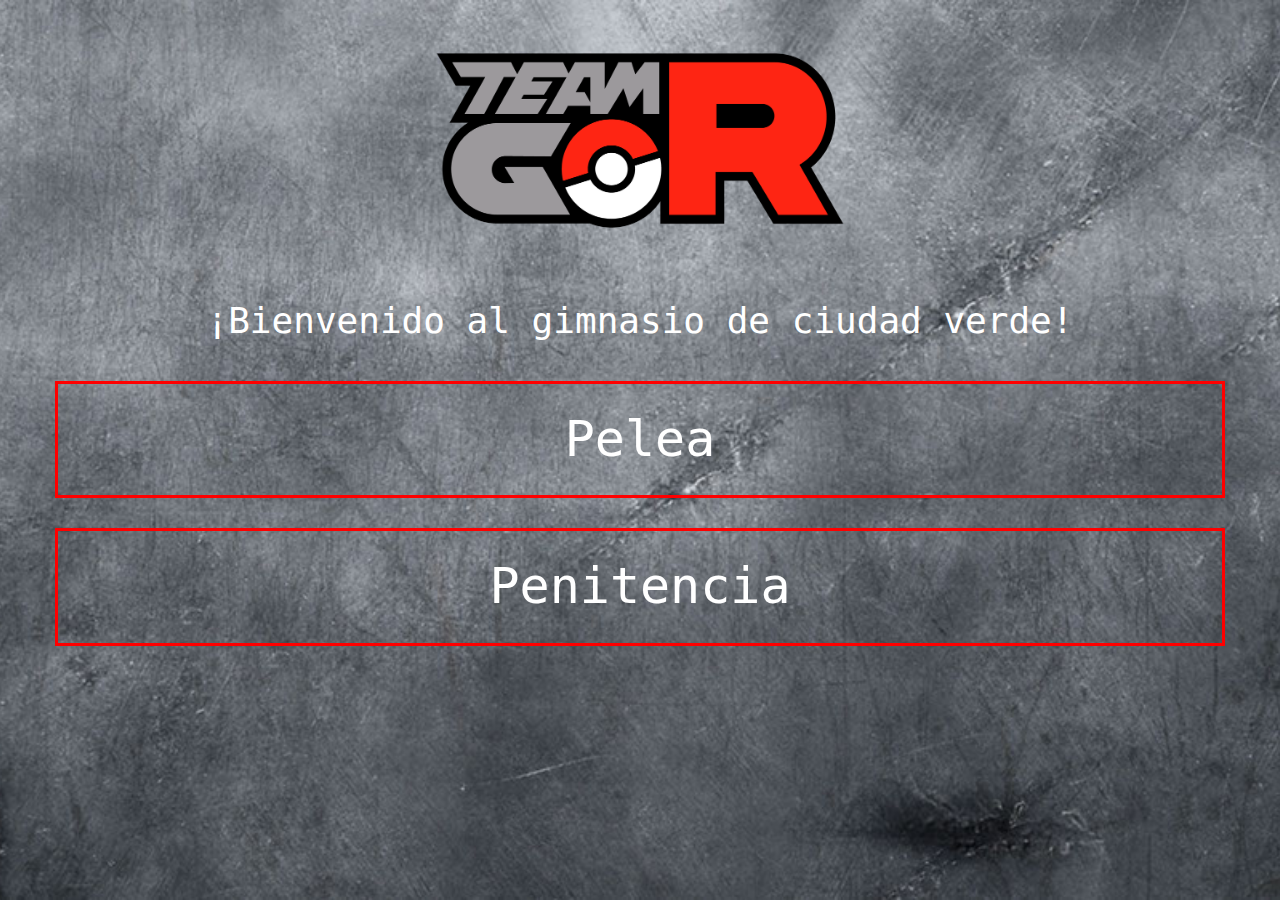
==== index.html @ dfe2efa2 "alpha" ====
<!DOCTYPE html>
<html lang="en">
<head>
    <meta charset="UTF-8">
    <title>TeamGoRocket</title>
    <link rel="stylesheet" type="text/css" href="css/bootstrap.css">
    <link rel="stylesheet" type="text/css" href="css/estilo.css">
</head>
<body class="background">
    <div class="container">
        <div class="row">
          <div class="col-md-12">
              <img class="imagen" src="img/gooo.png" alt="">
          </div>
         
            <div class="col-md-12">
              <h1>¡Bienvenido al gimnasio de ciudad verde!</h1>
          </div>
            <a href="pages/pelea.html"><div class="col-md-12 boton" >
                Pelea
            </div></a>
            <br><br>
            <a href="pages/penitencia.html"><div class="col-md-12 boton">
                Penitencia
            </div></a>
        </div>
    </div>
</body>
</html>
---- css/estilo.css ----
* {
	padding: 0px;
	margin: 0px;
	text-align: center;
}
.vara {
	position: relative;
	top: 30px;
	z-index: 1000;
}

.ruleta {
	z-index: 100;
	transition: all 5s;
    width: 100%;
    max-width: 800px;
}
.imagen{
    width: 100%;
    max-width: 500px;

}
#dinero {
	position: absolute;
	font-size: 40px;
	padding: 20px;
}
.boton{
    color: white;
    text-decoration: none;
    padding: 20px;
    border: 3px solid red;
    margin-top: 30px;
}
.boton:hover{
    font-family: monospace;
	font-weight: 300;
	text-align: center;
    padding: 20px;
    border: 3px solid red;
    color: white;
    background-color: red;
    text-decoration: none;
}
a{
    text-decoration: none;
    color: white;
     font-family: monospace;
	font-weight: 300;
	text-align: center;
    font-size: 50px;
}
span{
    font-size: 50px;
    color: black;
}
h1{
    color: white;
    font-family: monospace
}
.return{
    font-size: 20px;
    font-family: monospace;
    text-decoration: none;
    color: red;
    padding: 10px;
    margin: 10px;
    border: 1px solid red;
}
.return:hover{
    text-decoration: none;
    color: white;
    background: red;
}
  body{
    background-image: url(../img/fondo.jpg);
    background-position: center center;
    background-repeat: no-repeat;
    background-size: cover;
    background-attachment: fixed;
}
.modal-text{
    color: white;
    font-size: 20px;
    font-family: monospace;
}
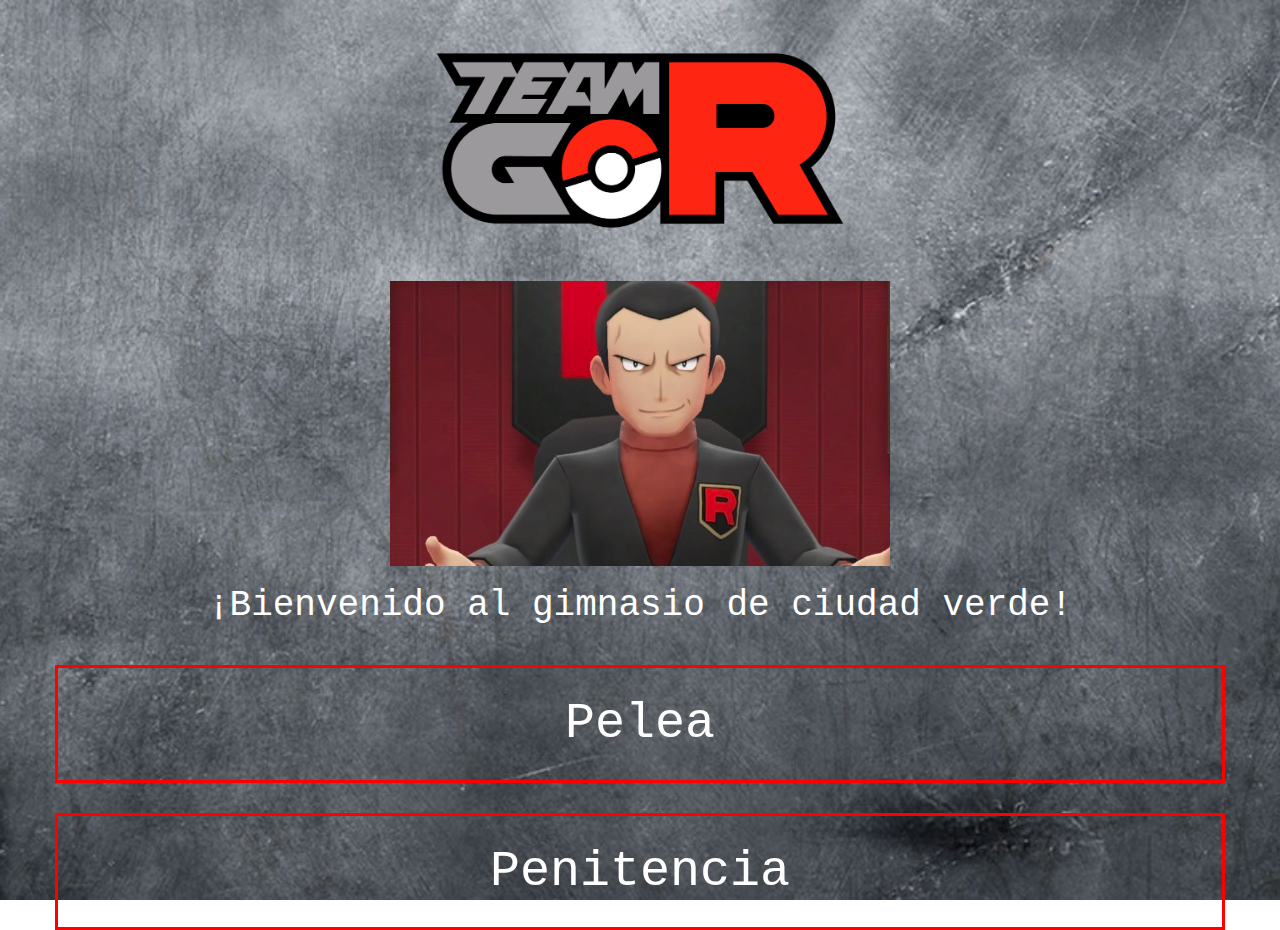
==== commit 668d4463: "eqweqwe" ====
--- a/index.html
+++ b/index.html
@@ -12,7 +12,9 @@
           <div class="col-md-12">
               <img class="imagen" src="img/gooo.png" alt="">
           </div>
-         
+         <div class="col-md-12">
+              <img class="imagen" src="img/gio.png" alt="">
+          </div>
             <div class="col-md-12">
               <h1>¡Bienvenido al gimnasio de ciudad verde!</h1>
           </div>
--- a/css/estilo.css
+++ b/css/estilo.css
@@ -76,8 +76,10 @@
     background-image: url(../img/fondo.jpg);
     background-position: center center;
     background-repeat: no-repeat;
+    height: 100%;
     background-size: cover;
     background-attachment: fixed;
+    
 }
 .modal-text{
     color: white;
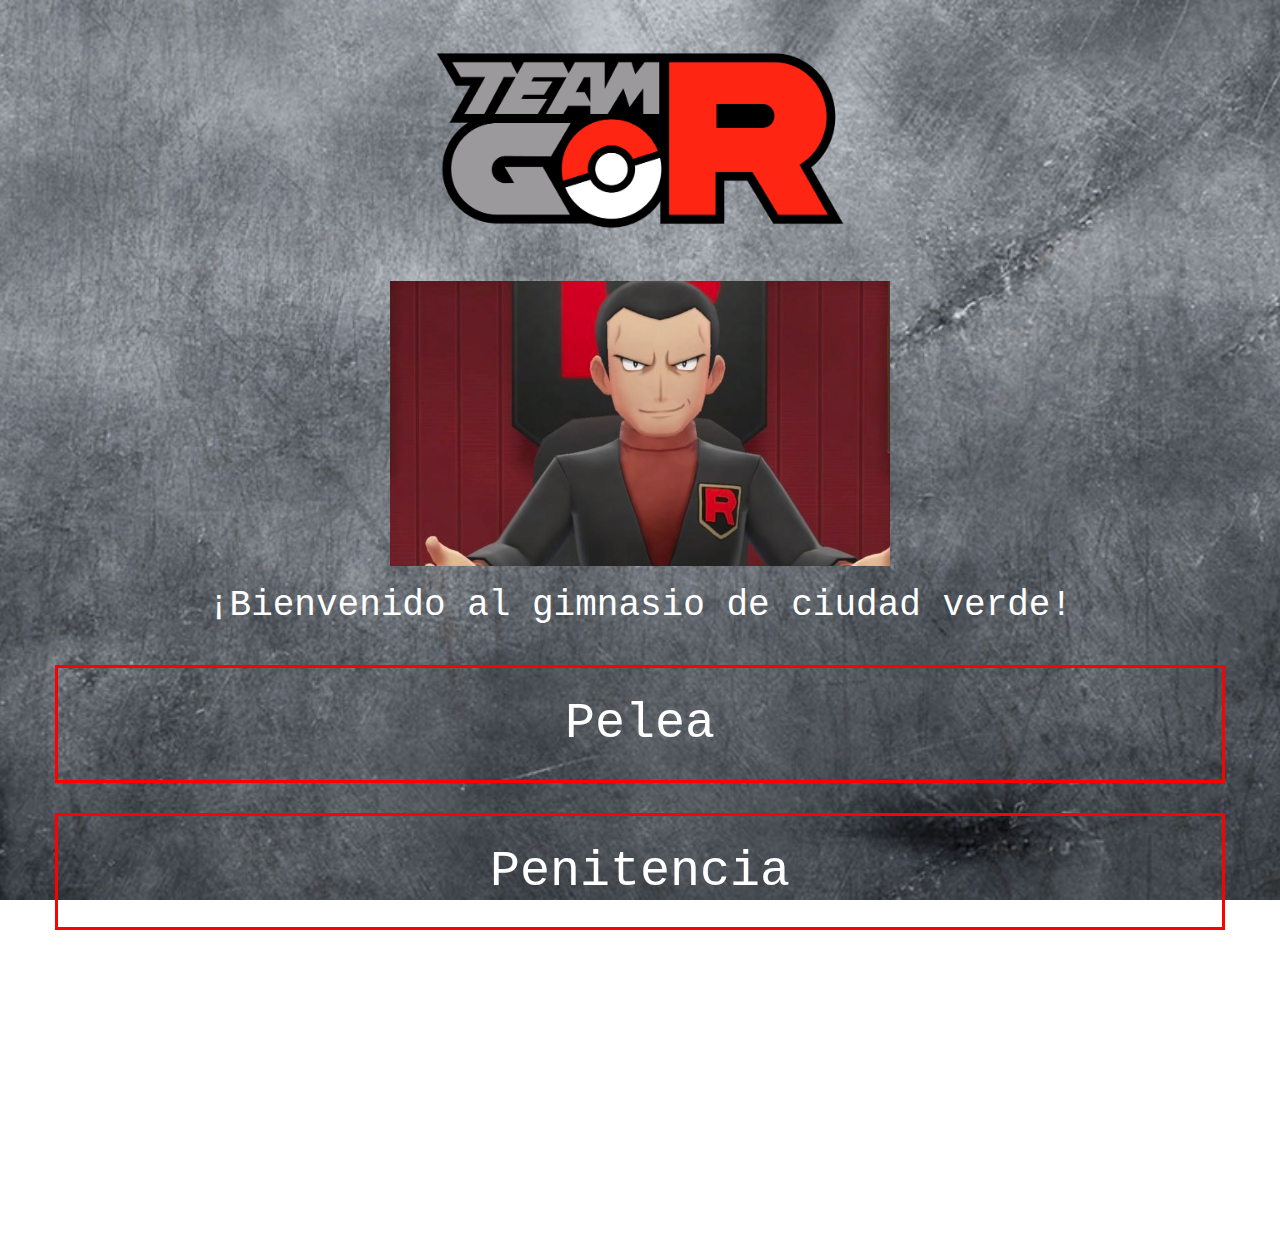
==== commit 4fe46955: "gh" ====
--- a/index.html
+++ b/index.html
@@ -27,5 +27,6 @@
             </div></a>
         </div>
     </div>
+    <br><br><br><br><br><br><br><br><br><br><br><br><br><br><br><br>
 </body>
 </html>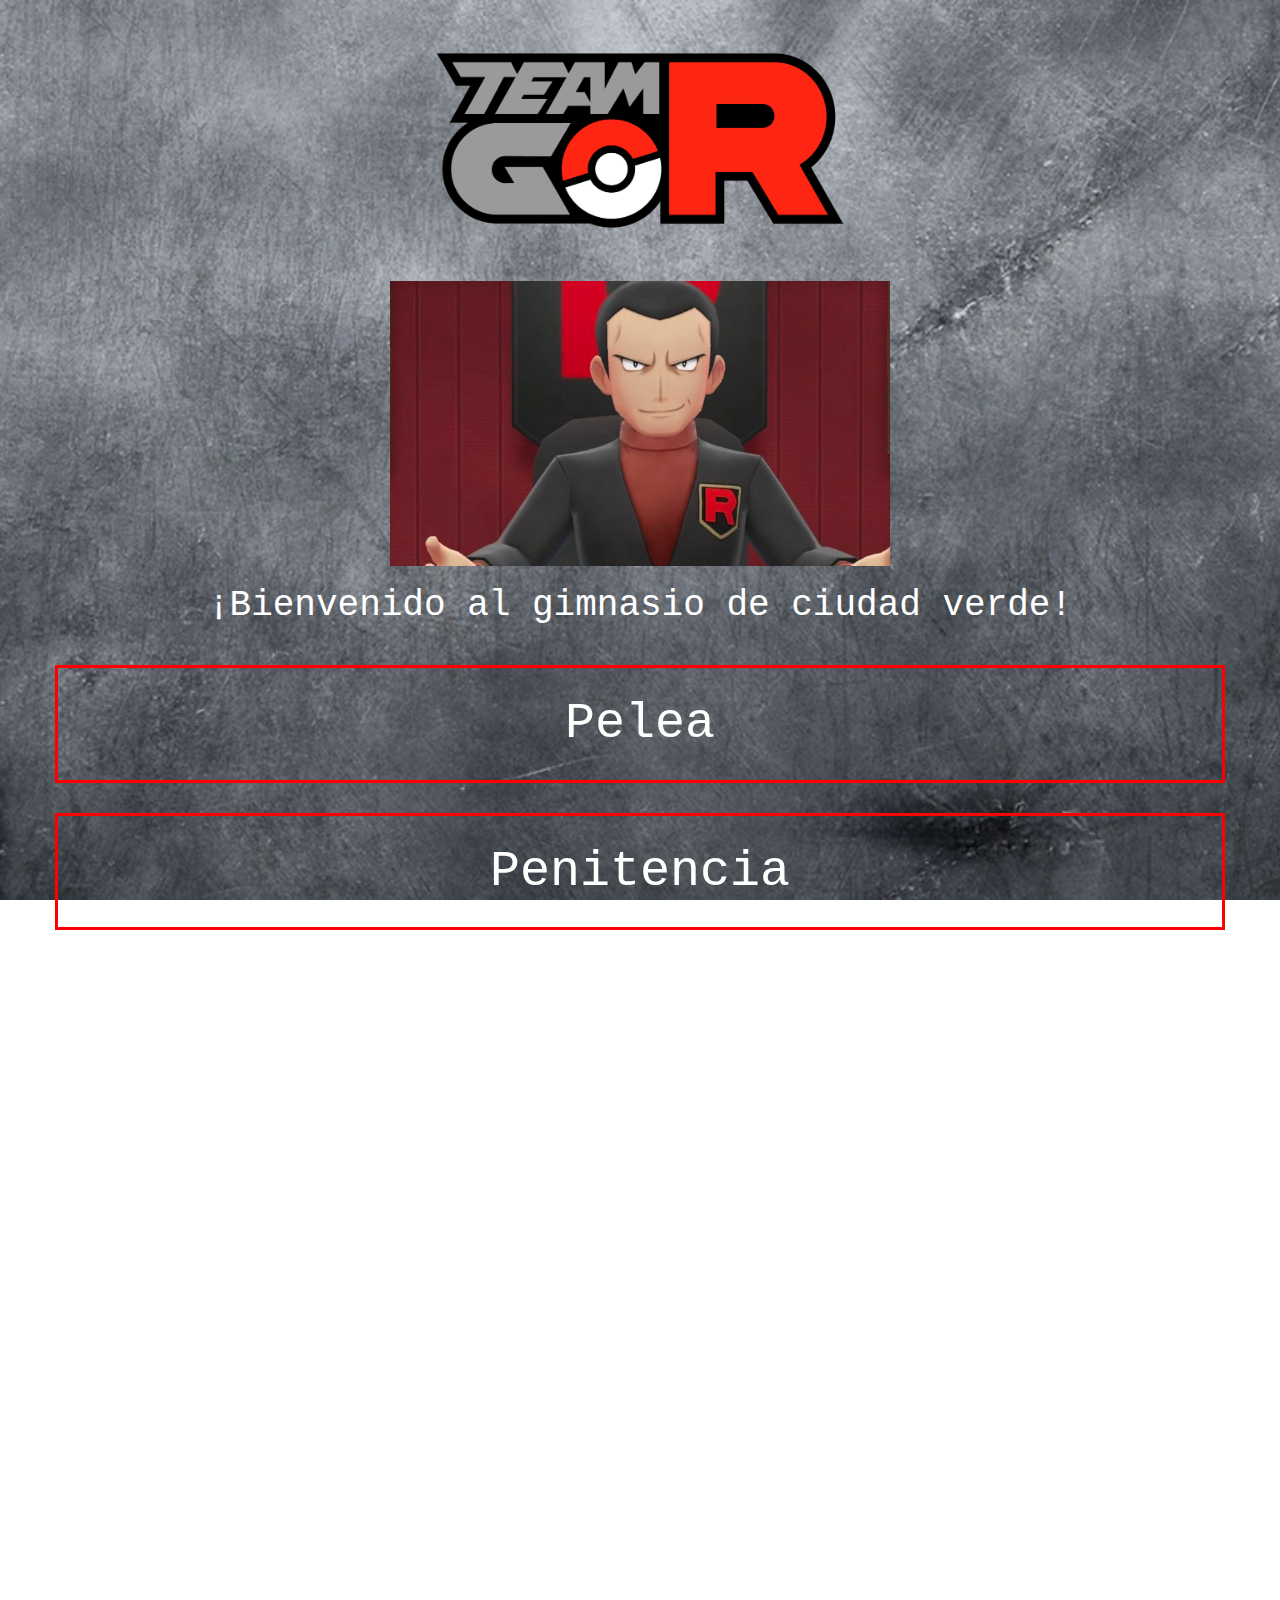
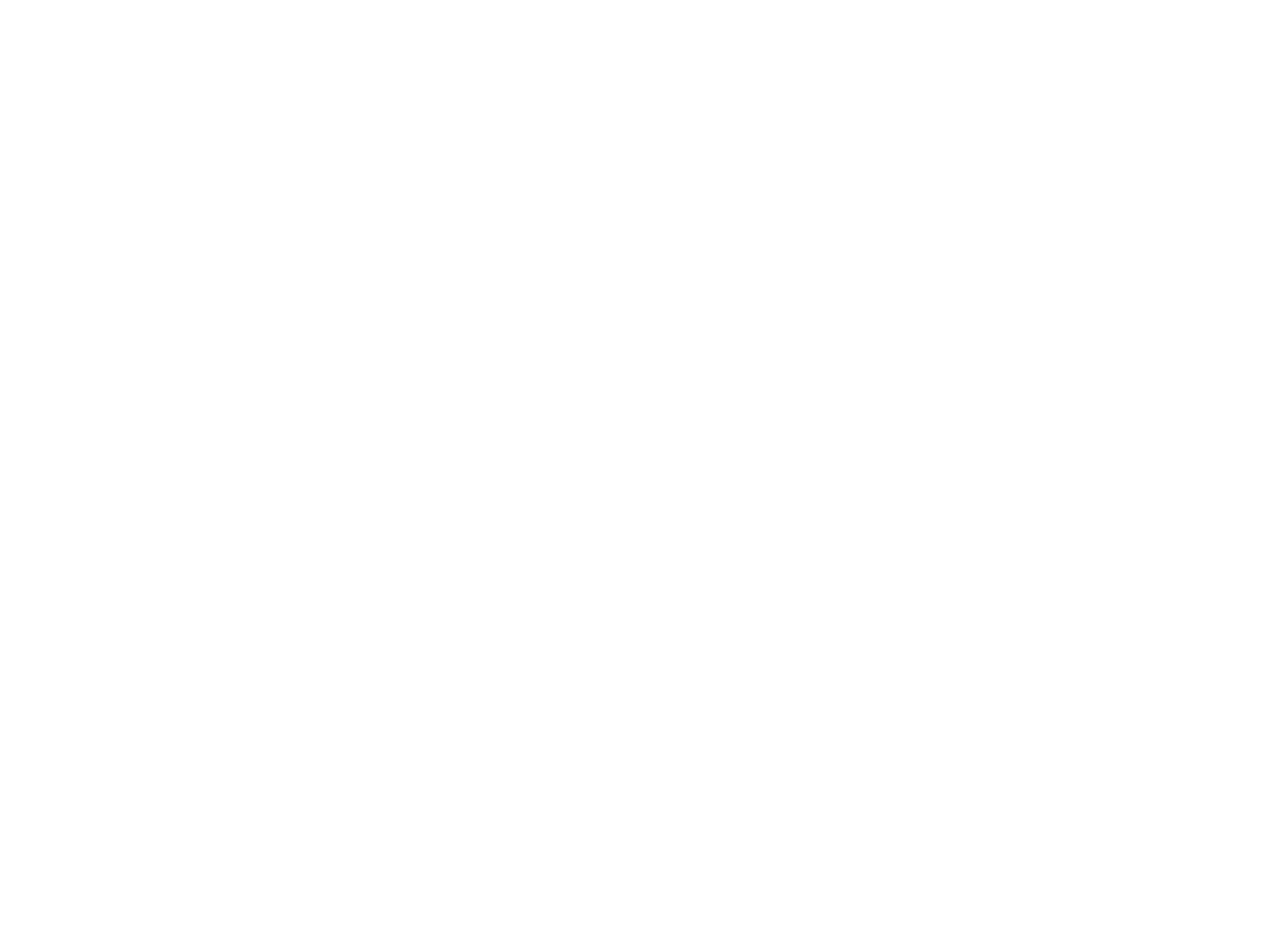
==== commit 981a21eb: "fgfg" ====
--- a/index.html
+++ b/index.html
@@ -28,5 +28,9 @@
         </div>
     </div>
     <br><br><br><br><br><br><br><br><br><br><br><br><br><br><br><br>
+    <br><br><br><br><br><br><br><br><br><br><br><br><br><br><br><br>
+    <br><br><br><br><br><br><br><br><br><br><br><br><br><br><br><br>
+    <br><br><br><br><br><br><br><br><br><br><br><br><br><br><br><br>
+    <br><br><br><br><br><br><br><br><br><br><br><br><br><br><br><br>
 </body>
 </html>